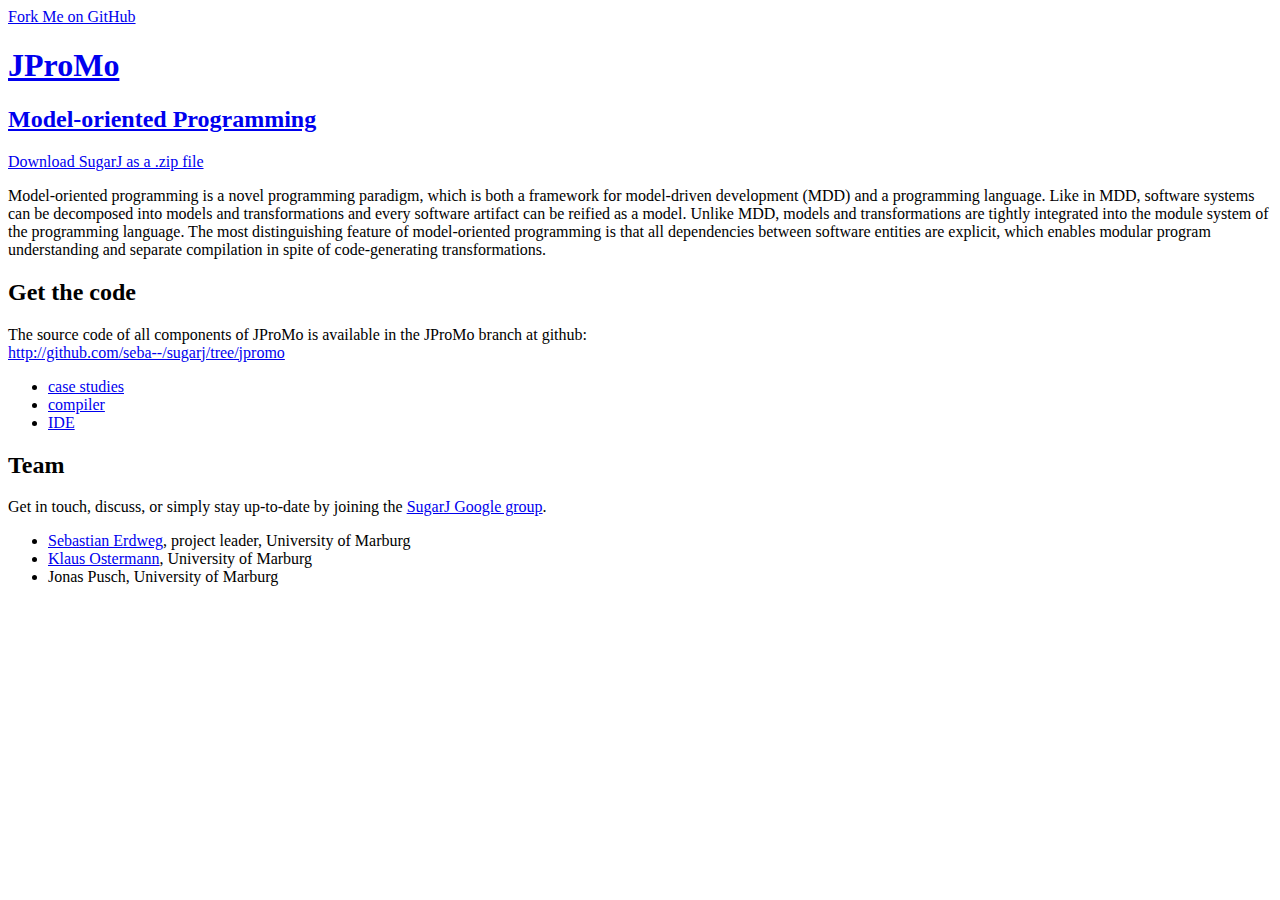
==== models/index.html @ 42db6761 "rename" ====
<!DOCTYPE html>
<html>

  <head>
    <meta charset='utf-8' />
    <meta http-equiv="X-UA-Compatible" content="chrome=1" />
    <meta name="description" content="Model-oriented Programmin with JProMo" />

    <link rel="stylesheet" type="text/css" media="screen" href="../stylesheets/stylesheet.css">

    <title>JProMo</title>
  </head>

  <body>

    <!-- HEADER -->
    <div id="header_wrap" class="outer">
        <header class="inner">
          <a id="forkme_banner" href="https://github.com/seba&#45;&#45;/sugarj">Fork Me on GitHub</a>

          <a href="."><h1 id="project_title">JProMo</h1>
          <h2 id="project_tagline">Model-oriented Programming</h2></a>

          <section id="downloads">
            <a class="zip_download_link" href="https://github.com/seba&#45;&#45;/sugarj/zipball/jpromo">Download SugarJ as a .zip file</a>
<!--            <a class="eclipse_download_link" href="http://update.sugarj.org/jpromo">SugarJ Eclipse plugin</a>  -->
          </section>
        </header>
    </div>

    <!-- MAIN CONTENT -->
    <div id="main_content_wrap" class="outer">
      <section id="main_content" class="inner">

<p>
 Model-oriented programming is a novel programming paradigm, which
 is both a framework for model-driven development (MDD) and a programming language. 
 Like in MDD, software systems can be decomposed into models and transformations 
 and every software artifact can be reified as a model. Unlike MDD, models and
 transformations are tightly integrated into the module system of the programming language.
 The most distinguishing feature of model-oriented programming is that all dependencies between software entities 
 are explicit, which enables modular program understanding and separate
 compilation in spite of code-generating transformations.
</p>


<h2>Get the code</h2>

<p>The source code of all components of JProMo is available in the JProMo branch at github:<br/>
<a href="http://github.com/seba&#45;&#45;/sugarj/tree/jpromo">http://github.com/seba&#45;&#45;/sugarj/tree/jpromo</a>
<ul>
<li><a href="http://github.com/seba&#45;&#45;/sugarj/tree/jpromo/case-studies">case studies</a></li>
<li><a href="http://github.com/seba&#45;&#45;/sugarj/tree/jpromo/compiler">compiler</a></li>
<li><a href="http://github.com/seba&#45;&#45;/sugarj/tree/jpromo/editor">IDE</a></li>
</ul>
</p>


<h2>Team</h2>

<p>
  Get in touch, discuss, or simply stay up-to-date by joining the <a href="http://groups.google.com/group/sugarj">SugarJ Google group</a>.
</p>

<ul>
<li><a href="http://www.informatik.uni-marburg.de/%7Eseba/">Sebastian Erdweg</a>, project leader, University of Marburg</li>
<li><a href="http://www.informatik.uni-marburg.de/%7Ekos/">Klaus Ostermann</a>, University of Marburg</li>
<li>Jonas Pusch, University of Marburg</li>
</ul>

      </section>
    </div>


    <!-- FOOTER  -->
    <div id="footer_wrap" class="outer">
      <footer class="inner">
        <!-- <p>Published with <a href="http://pages.github.com">GitHub Pages</a></p> -->
        <!-- <p class="copyright">SugarJ maintained by <a href="https://github.com/seba&#45;&#45;">seba&#45;&#45;</a></p> -->
      </footer>
    </div>


<!-- Start of StatCounter Code for Default Guide -->
<script type="text/javascript">
var sc_project=8112241; 
var sc_invisible=1; 
var sc_security="b21d7b72"; 
</script>
<script type="text/javascript"
src="http://www.statcounter.com/counter/counter.js"></script>
<noscript><div class="statcounter"><a title="hits counter"
href="http://statcounter.com/free-hit-counter/"
target="_blank"><img class="statcounter"
src="http://c.statcounter.com/8112241/0/b21d7b72/1/"
alt="hits counter"></a></div></noscript>
<!-- End of StatCounter Code for Default Guide -->    

  </body>
</html>
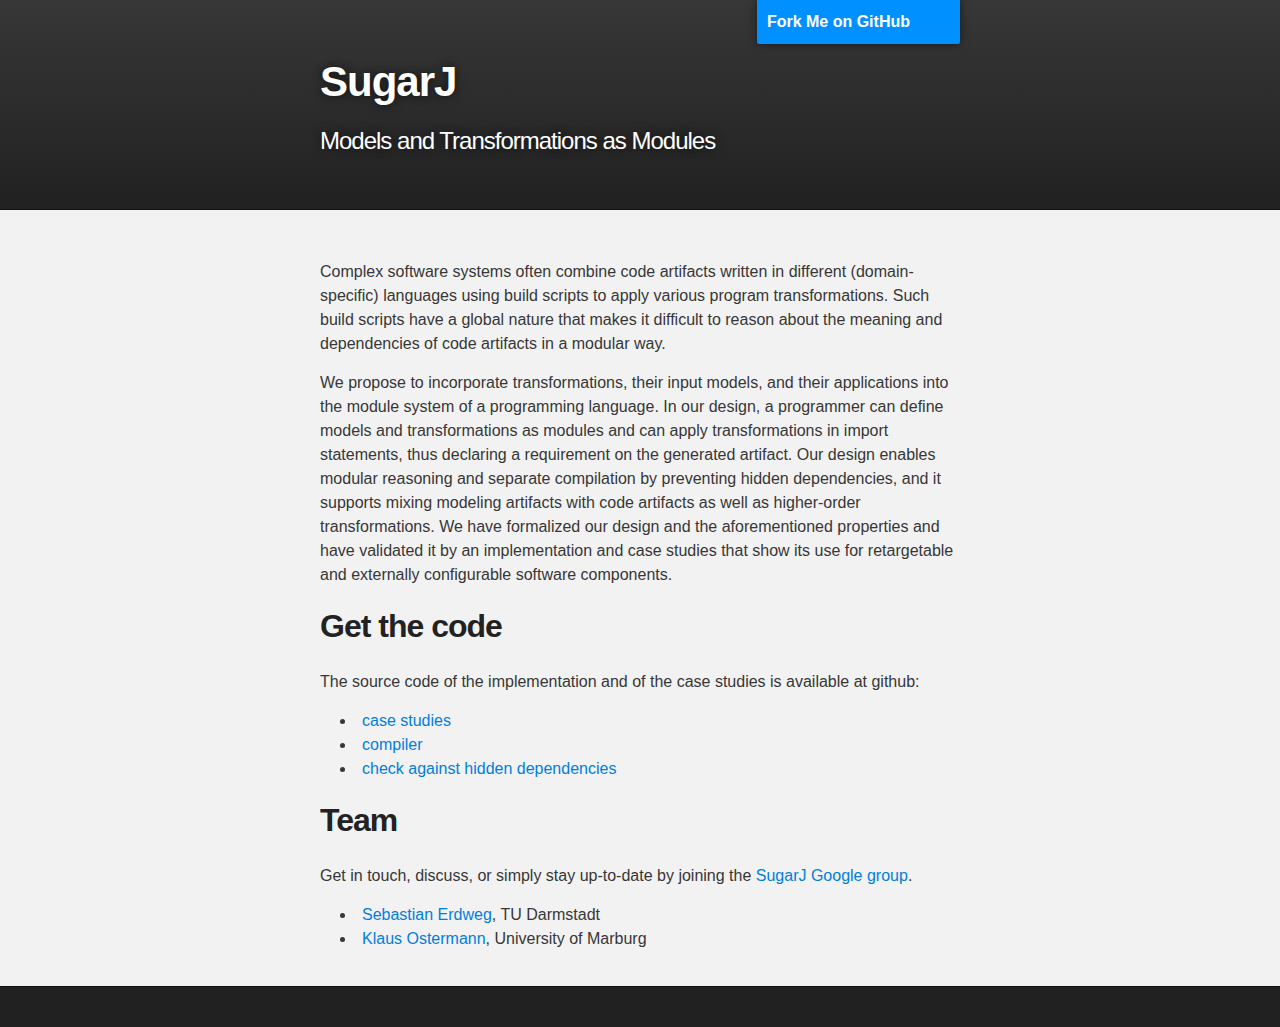
==== commit 39b3a4d5: "update web site" ====
--- a/models/index.html
+++ b/models/index.html
@@ -8,7 +8,7 @@
 
     <link rel="stylesheet" type="text/css" media="screen" href="../stylesheets/stylesheet.css">
 
-    <title>JProMo</title>
+    <title>Models and Transformations as Modules</title>
   </head>
 
   <body>
@@ -16,15 +16,15 @@
     <!-- HEADER -->
     <div id="header_wrap" class="outer">
         <header class="inner">
-          <a id="forkme_banner" href="https://github.com/seba&#45;&#45;/sugarj">Fork Me on GitHub</a>
+          <a id="forkme_banner" href="https://github.com/sugar-lang">Fork Me on GitHub</a>
 
-          <a href="."><h1 id="project_title">JProMo</h1>
-          <h2 id="project_tagline">Model-oriented Programming</h2></a>
+          <a href="."><h1 id="project_title">SugarJ</h1>
+          <h2 id="project_tagline">Models and Transformations as Modules</h2></a>
 
-          <section id="downloads">
-            <a class="zip_download_link" href="https://github.com/seba&#45;&#45;/sugarj/zipball/jpromo">Download SugarJ as a .zip file</a>
-<!--            <a class="eclipse_download_link" href="http://update.sugarj.org/jpromo">SugarJ Eclipse plugin</a>  -->
-          </section>
+          <!-- <section id="downloads"> -->
+          <!--   <\!-- <a class="zip_download_link" href="https://github.com/sugar-lang/sugarj/zipball/jpromo">Download SugarJ as a .zip file</a> -\-> -->
+          <!--   <a class="eclipse_download_link" href="http://update.sugarj.org/">SugarJ Eclipse plugin</a>   -->
+          <!-- </section> -->
         </header>
     </div>
 
@@ -33,25 +33,32 @@
       <section id="main_content" class="inner">
 
 <p>
- Model-oriented programming is a novel programming paradigm, which
- is both a framework for model-driven development (MDD) and a programming language. 
- Like in MDD, software systems can be decomposed into models and transformations 
- and every software artifact can be reified as a model. Unlike MDD, models and
- transformations are tightly integrated into the module system of the programming language.
- The most distinguishing feature of model-oriented programming is that all dependencies between software entities 
- are explicit, which enables modular program understanding and separate
- compilation in spite of code-generating transformations.
+  Complex software systems often combine code artifacts written in different (domain-specific)
+  languages using build scripts to apply various program transformations. 
+  Such build scripts have a global nature that makes
+  it difficult to reason about the meaning and dependencies of code artifacts in a modular way.
+</p><p>
+  We propose to incorporate transformations, their input models, and their
+  applications into the module system of a programming language. In our design,
+  a programmer can define models and transformations as modules and can apply
+  transformations in import statements, thus declaring a requirement on the
+  generated artifact. Our design enables modular reasoning and separate
+  compilation by preventing hidden dependencies, and it supports mixing modeling
+  artifacts with code artifacts as well as higher-order transformations. We have
+  formalized our design and the aforementioned properties and have validated it
+  by an implementation and case studies that show its use for retargetable and
+  externally configurable software components.
 </p>
 
 
 <h2>Get the code</h2>
 
-<p>The source code of all components of JProMo is available in the JProMo branch at github:<br/>
-<a href="http://github.com/seba&#45;&#45;/sugarj/tree/jpromo">http://github.com/seba&#45;&#45;/sugarj/tree/jpromo</a>
+<p>The source code of the implementation and of the case studies is available at github:<br/>
 <ul>
-<li><a href="http://github.com/seba&#45;&#45;/sugarj/tree/jpromo/case-studies">case studies</a></li>
-<li><a href="http://github.com/seba&#45;&#45;/sugarj/tree/jpromo/compiler">compiler</a></li>
-<li><a href="http://github.com/seba&#45;&#45;/sugarj/tree/jpromo/editor">IDE</a></li>
+<li><a href="https://github.com/sugar-lang/case-studies/tree/mdd/model-driven">case studies</a></li>
+<li><a href="https://github.com/sugar-lang/compiler/tree/mdd">compiler</a></li>
+<li><a href="https://github.com/sugar-lang/compiler/blob/mdd/src/org/sugarj/driver/ImportCommands.java#L163">check against
+hidden dependencies</a></li>
 </ul>
 </p>
 
@@ -63,9 +70,9 @@
 </p>
 
 <ul>
-<li><a href="http://www.informatik.uni-marburg.de/%7Eseba/">Sebastian Erdweg</a>, project leader, University of Marburg</li>
-<li><a href="http://www.informatik.uni-marburg.de/%7Ekos/">Klaus Ostermann</a>, University of Marburg</li>
-<li>Jonas Pusch, University of Marburg</li>
+<li><a href="http://erdweg.org">Sebastian Erdweg</a>, TU Darmstadt</li>
+<li><a href="http://www.informatik.uni-marburg.de/%7Ekos">Klaus Ostermann</a>, University of Marburg</li>
+<!-- <li>Jonas Pusch, University of Marburg</li> -->
 </ul>
 
       </section>
--- a/stylesheets/stylesheet.css
+++ b/stylesheets/stylesheet.css
@@ -0,0 +1,441 @@
+/*******************************************************************************
+Slate Theme for Github Pages
+by Jason Costello, @jsncostello
+*******************************************************************************/
+
+@import url(pygment_trac.css);
+
+/*******************************************************************************
+MeyerWeb Reset
+*******************************************************************************/
+
+html, body, div, span, applet, object, iframe,
+h1, h2, h3, h4, h5, h6, p, blockquote, pre,
+a, abbr, acronym, address, big, cite, code,
+del, dfn, em, img, ins, kbd, q, s, samp,
+small, strike, strong, sub, sup, tt, var,
+b, u, i, center,
+dl, dt, dd, ol, ul, li,
+fieldset, form, label, legend,
+table, caption, tbody, tfoot, thead, tr, th, td,
+article, aside, canvas, details, embed,
+figure, figcaption, footer, header, hgroup,
+menu, nav, output, ruby, section, summary,
+time, mark, audio, video {
+  margin: 0;
+  padding: 0;
+  border: 0;
+  font: inherit;
+  vertical-align: baseline;
+}
+
+/* HTML5 display-role reset for older browsers */
+article, aside, details, figcaption, figure,
+footer, header, hgroup, menu, nav, section {
+  display: block;
+}
+
+ol, ul {
+  list-style: none;
+}
+
+blockquote, q {
+}
+
+table {
+  border-collapse: collapse;
+  border-spacing: 0;
+}
+
+a:focus {
+  outline: none;
+}
+
+/*******************************************************************************
+Theme Styles
+*******************************************************************************/
+
+body {
+  box-sizing: border-box;
+  color:#373737;
+  background: #212121;
+  font-size: 16px;
+  font-family: 'Myriad Pro', Calibri, Helvetica, Arial, sans-serif;
+  line-height: 1.5;
+  -webkit-font-smoothing: antialiased;
+}
+
+h1, h2, h3, h4, h5, h6 {
+  margin: 10px 0;
+  font-weight: 700;
+  color:#222222;
+  font-family: 'Lucida Grande', 'Calibri', Helvetica, Arial, sans-serif;
+  letter-spacing: -1px;
+}
+
+h1 {
+  font-size: 36px;
+  font-weight: 700;
+}
+
+h2 {
+  padding-bottom: 10px;
+  font-size: 32px;
+  background: url('../images/bg_hr.png') repeat-x bottom;
+}
+
+h3 {
+  font-size: 24px;
+}
+
+h4 {
+  font-size: 21px;
+}
+
+h5 {
+  font-size: 18px;
+}
+
+h6 {
+  font-size: 16px;
+}
+
+p {
+  margin: 10px 0 15px 0;
+}
+
+footer p {
+  color: #f2f2f2;
+}
+
+a {
+  text-decoration: none;
+  color: #007edf;
+  text-shadow: none;
+
+  transition: color 0.5s ease;
+  transition: text-shadow 0.5s ease;
+  -webkit-transition: color 0.5s ease;
+  -webkit-transition: text-shadow 0.5s ease;
+  -moz-transition: color 0.5s ease;
+  -moz-transition: text-shadow 0.5s ease;
+  -o-transition: color 0.5s ease;
+  -o-transition: text-shadow 0.5s ease;
+  -ms-transition: color 0.5s ease;
+  -ms-transition: text-shadow 0.5s ease;
+}
+
+#main_content a:hover {
+  color: #0069ba;
+  text-shadow: #0090ff 0px 0px 2px;
+}
+
+footer a:hover {
+  color: #43adff;
+  text-shadow: #0090ff 0px 0px 2px;
+}
+
+em {
+  font-style: italic;
+}
+
+strong {
+  font-weight: bold;
+}
+
+img {
+  position: relative;
+  margin: 0 auto;
+  max-width: 739px;
+  padding: 5px;
+  margin: 10px 0 10px 0;
+  border: 1px solid #ebebeb;
+
+  box-shadow: 0 0 5px #ebebeb;
+  -webkit-box-shadow: 0 0 5px #ebebeb;
+  -moz-box-shadow: 0 0 5px #ebebeb;
+  -o-box-shadow: 0 0 5px #ebebeb;
+  -ms-box-shadow: 0 0 5px #ebebeb;
+}
+
+pre, code {
+  width: 100%;
+  color: #222;
+  background-color: #fff;
+
+  font-family: Monaco, "Bitstream Vera Sans Mono", "Lucida Console", Terminal, monospace;
+  font-size: 14px;
+
+  border-radius: 2px;
+  -moz-border-radius: 2px;
+  -webkit-border-radius: 2px;
+
+
+
+}
+
+pre {
+  width: 100%;
+  padding: 10px;
+  box-shadow: 0 0 10px rgba(0,0,0,.1);
+  overflow: auto;
+}
+
+code {
+  padding: 3px;
+  margin: 0 3px;
+  box-shadow: 0 0 10px rgba(0,0,0,.1);
+}
+
+pre code {
+  display: block;
+  box-shadow: none;
+}
+
+blockquote {
+  color: #666;
+  margin-bottom: 20px;
+  padding: 0 0 0 20px;
+  border-left: 3px solid #bbb;
+}
+
+ul, ol, dl {
+  margin-bottom: 15px
+}
+
+ul li {
+  list-style: inside;
+  padding-left: 20px;
+}
+
+ol li {
+  list-style: decimal inside;
+  padding-left: 20px;
+}
+
+dl dt {
+  font-weight: bold;
+}
+
+dl dd {
+  padding-left: 20px;
+  font-style: italic;
+}
+
+dl p {
+  padding-left: 20px;
+  font-style: italic;
+}
+
+hr {
+  height: 1px;
+  margin-bottom: 5px;
+  border: none;
+  background: url('../images/bg_hr.png') repeat-x center;
+}
+
+table {
+  border: 1px solid #373737;
+  margin-bottom: 20px;
+  text-align: left;
+ }
+
+th {
+  font-family: 'Lucida Grande', 'Helvetica Neue', Helvetica, Arial, sans-serif;
+  padding: 10px;
+  background: #373737;
+  color: #fff;
+ }
+
+td {
+  padding: 10px;
+  border: 1px solid #373737;
+ }
+
+form {
+  background: #f2f2f2;
+  padding: 20px;
+}
+
+img {
+  width: 100%;
+  max-width: 100%;
+}
+
+/*******************************************************************************
+Full-Width Styles
+*******************************************************************************/
+
+.outer {
+  width: 100%;
+}
+
+.inner {
+  position: relative;
+  max-width: 640px;
+  padding: 20px 10px;
+  margin: 0 auto;
+}
+
+#forkme_banner {
+  display: block;
+  position: absolute;
+  top:0;
+  right: 10px;
+  z-index: 10;
+  padding: 10px 50px 10px 10px;
+  color: #fff;
+  background: url('../images/blacktocat.png') #0090ff no-repeat 95% 50%;
+  font-weight: 700;
+  box-shadow: 0 0 10px rgba(0,0,0,.5);
+  border-bottom-left-radius: 2px;
+  border-bottom-right-radius: 2px;
+}
+
+#header_wrap {
+  background: #212121;
+  background: -moz-linear-gradient(top, #373737, #212121);
+  background: -webkit-linear-gradient(top, #373737, #212121);
+  background: -ms-linear-gradient(top, #373737, #212121);
+  background: -o-linear-gradient(top, #373737, #212121);
+  background: linear-gradient(top, #373737, #212121);
+}
+
+#header_wrap .inner {
+  padding: 50px 10px 30px 10px;
+}
+
+#project_title {
+  margin: 0;
+  color: #fff;
+  font-size: 42px;
+  font-weight: 700;
+  text-shadow: #111 0px 0px 10px;
+}
+
+#project_tagline {
+  color: #fff;
+  font-size: 24px;
+  font-weight: 300;
+  background: none;
+  text-shadow: #111 0px 0px 10px;
+}
+
+#downloads {
+  position: absolute;
+  width: 115px;
+  z-index: 10;
+  bottom: -40px;
+  right: 0;
+  height: 70px;
+  background: url('../images/icon_download.png') no-repeat 0% 90%;
+}
+
+.eclipse_download_link {
+  display: block;
+  float: right;
+  width: 90px;
+  height: 70px;
+  text-indent: -5000px;
+  overflow: hidden;
+  background: url(../images/eclipse.png) no-repeat ;
+}
+
+.zip_download_link {
+  display: block;
+  float: right;
+  width: 90px;
+  height:70px;
+  text-indent: -5000px;
+  overflow: hidden;
+  background: url(../images/sprite_download.png) no-repeat bottom left;
+}
+
+.tar_download_link {
+  display: block;
+  float: right;
+  width: 90px;
+  height:70px;
+  text-indent: -5000px;
+  overflow: hidden;
+  background: url(../images/sprite_download.png) no-repeat bottom right;
+  margin-left: 10px;
+}
+
+.zip_download_link:hover {
+  background: url(../images/sprite_download.png) no-repeat top left;
+}
+
+.tar_download_link:hover {
+  background: url(../images/sprite_download.png) no-repeat top right;
+}
+
+#main_content_wrap {
+  background: #f2f2f2;
+  border-top: 1px solid #111;
+  border-bottom: 1px solid #111;
+}
+
+#main_content {
+  padding-top: 40px;
+}
+
+#footer_wrap {
+  background: #212121;
+}
+
+
+
+/*******************************************************************************
+Small Device Styles
+*******************************************************************************/
+
+@media screen and (max-width: 480px) {
+  body {
+    font-size:14px;
+  }
+
+  #downloads {
+    display: none;
+  }
+
+  .inner {
+    min-width: 320px;
+    max-width: 480px;
+  }
+
+  #project_title {
+  font-size: 32px;
+  }
+
+  h1 {
+    font-size: 28px;
+  }
+
+  h2 {
+    font-size: 24px;
+  }
+
+  h3 {
+    font-size: 21px;
+  }
+
+  h4 {
+    font-size: 18px;
+  }
+
+  h5 {
+    font-size: 14px;
+  }
+
+  h6 {
+    font-size: 12px;
+  }
+
+  code, pre {
+    min-width: 320px;
+    max-width: 480px;
+    font-size: 11px;
+  }
+
+}
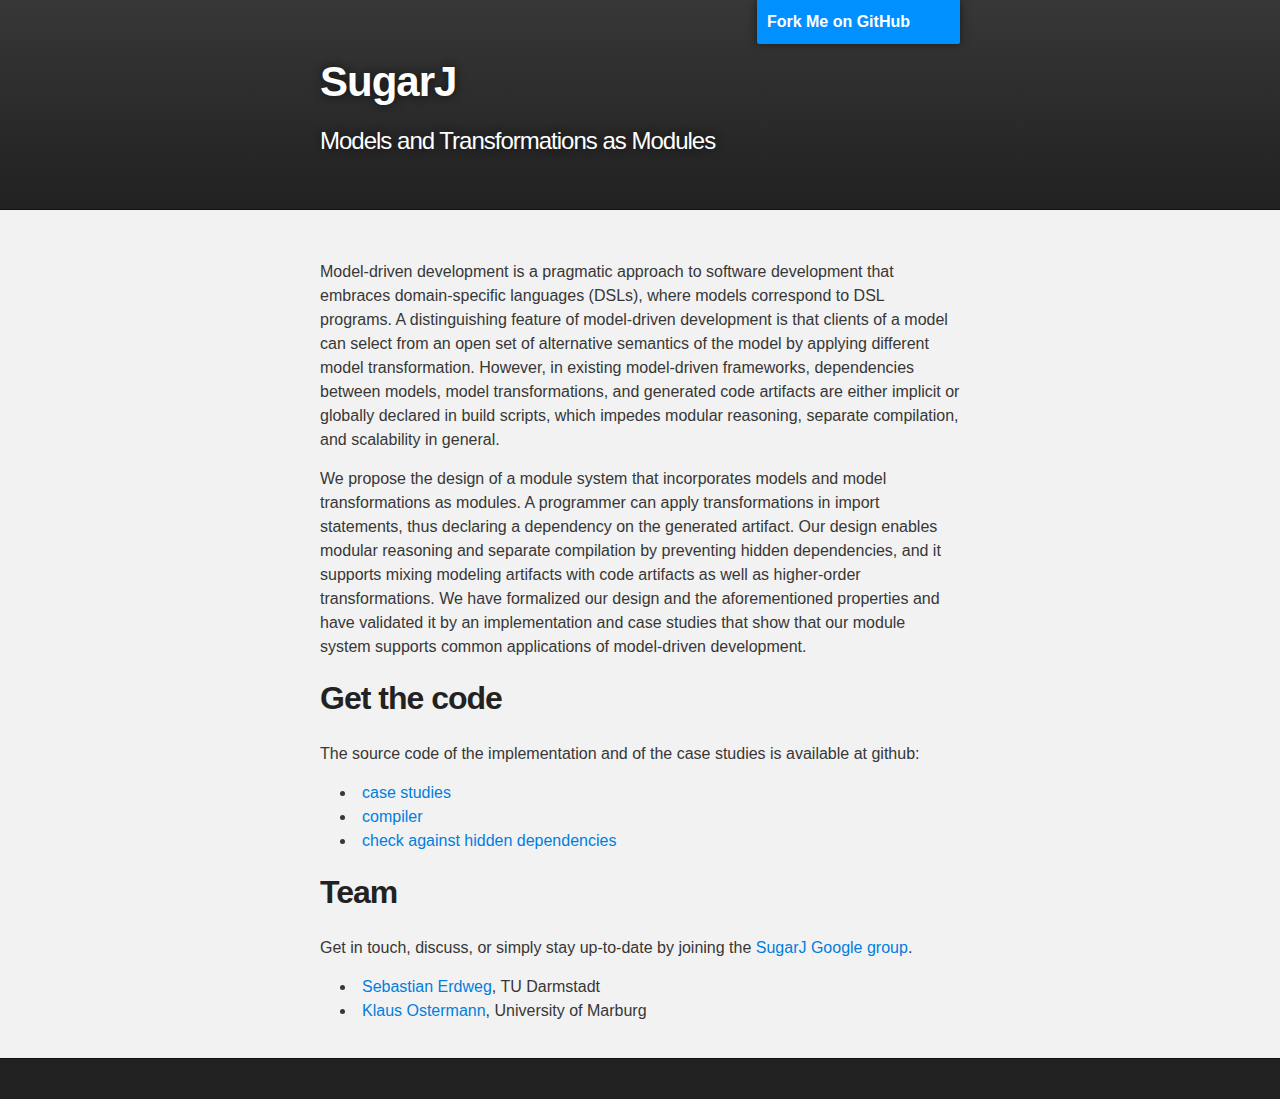
==== commit a3f7af09: "update models site" ====
--- a/models/index.html
+++ b/models/index.html
@@ -33,21 +33,25 @@
       <section id="main_content" class="inner">
 
 <p>
-  Complex software systems often combine code artifacts written in different (domain-specific)
-  languages using build scripts to apply various program transformations. 
-  Such build scripts have a global nature that makes
-  it difficult to reason about the meaning and dependencies of code artifacts in a modular way.
+  Model-driven development is a pragmatic approach to software development that
+  embraces domain-specific languages (DSLs), where models correspond to DSL
+  programs. A distinguishing feature of model-driven development is that clients
+  of a model can select from an open set of alternative semantics of the model
+  by applying different model transformation. However, in existing model-driven
+  frameworks, dependencies between models, model transformations, and generated
+  code artifacts are either implicit or globally declared in build scripts,
+  which impedes modular reasoning, separate compilation, and scalability in
+  general.
 </p><p>
-  We propose to incorporate transformations, their input models, and their
-  applications into the module system of a programming language. In our design,
-  a programmer can define models and transformations as modules and can apply
-  transformations in import statements, thus declaring a requirement on the
-  generated artifact. Our design enables modular reasoning and separate
-  compilation by preventing hidden dependencies, and it supports mixing modeling
-  artifacts with code artifacts as well as higher-order transformations. We have
-  formalized our design and the aforementioned properties and have validated it
-  by an implementation and case studies that show its use for retargetable and
-  externally configurable software components.
+  We propose the design of a module system that incorporates models and model
+  transformations as modules. A programmer can apply transformations in import
+  statements, thus declaring a dependency on the generated artifact. Our design
+  enables modular reasoning and separate compilation by preventing hidden
+  dependencies, and it supports mixing modeling artifacts with code artifacts as
+  well as higher-order transformations. We have formalized our design and the
+  aforementioned properties and have validated it by an implementation and case
+  studies that show that our module system supports common applications of
+  model-driven development.
 </p>
 
 
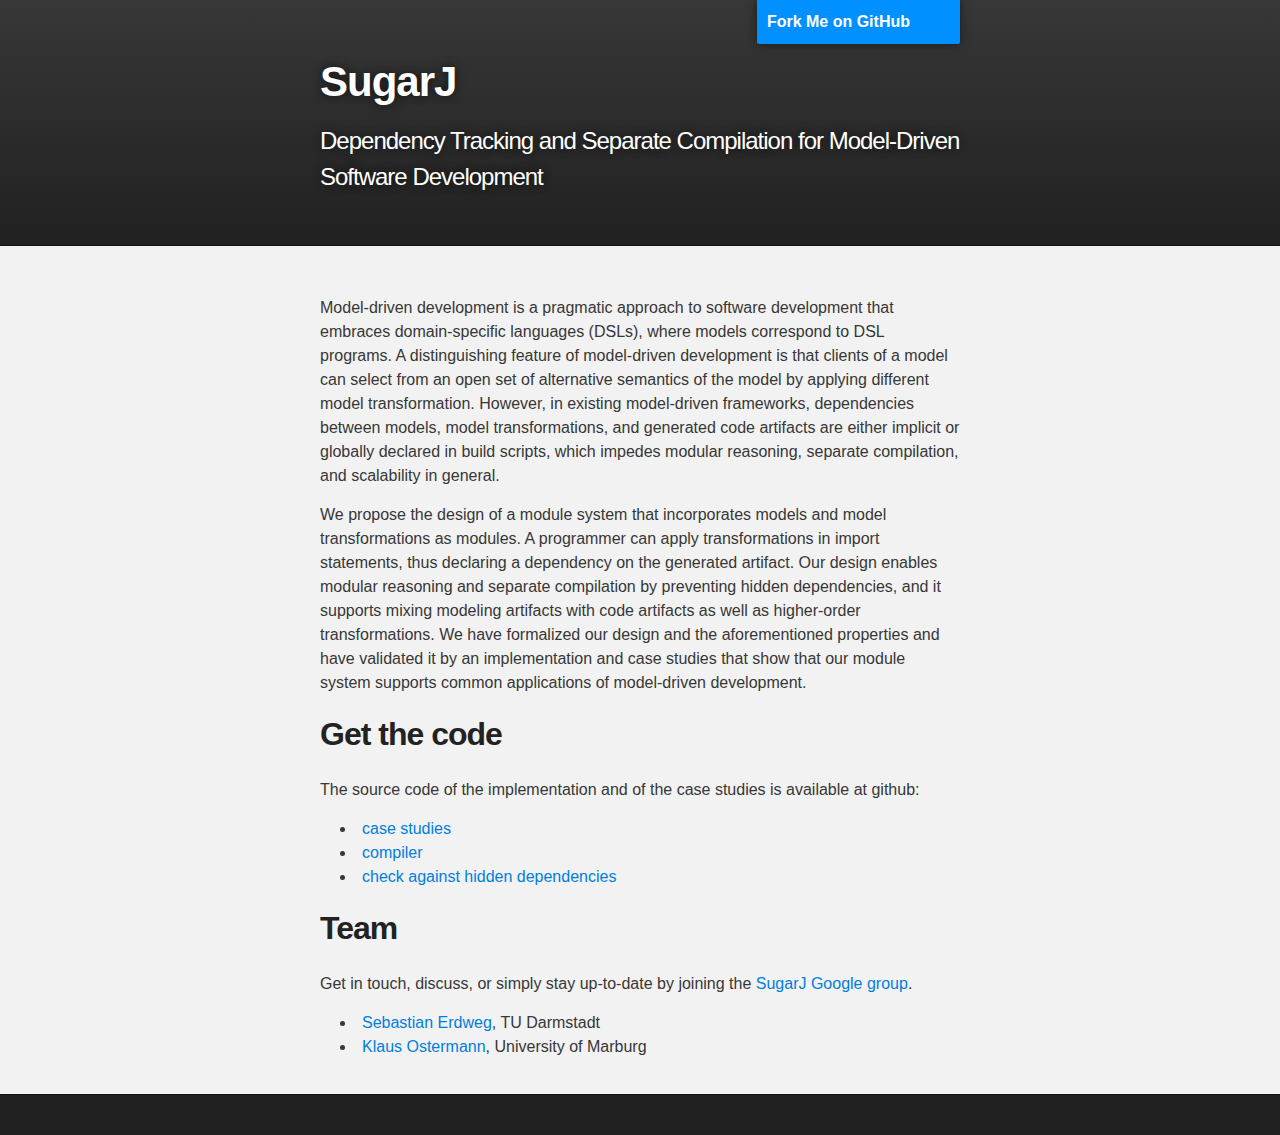
==== commit d900137c: "update mdd info" ====
--- a/models/index.html
+++ b/models/index.html
@@ -8,7 +8,7 @@
 
     <link rel="stylesheet" type="text/css" media="screen" href="../stylesheets/stylesheet.css">
 
-    <title>Models and Transformations as Modules</title>
+    <title>Dependency Tracking and Separate Compilation for Model-Driven Software Development</title>
   </head>
 
   <body>
@@ -19,7 +19,7 @@
           <a id="forkme_banner" href="https://github.com/sugar-lang">Fork Me on GitHub</a>
 
           <a href="."><h1 id="project_title">SugarJ</h1>
-          <h2 id="project_tagline">Models and Transformations as Modules</h2></a>
+          <h2 id="project_tagline">Dependency Tracking and Separate Compilation for Model-Driven Software Development</h2></a>
 
           <!-- <section id="downloads"> -->
           <!--   <\!-- <a class="zip_download_link" href="https://github.com/sugar-lang/sugarj/zipball/jpromo">Download SugarJ as a .zip file</a> -\-> -->
@@ -33,27 +33,27 @@
       <section id="main_content" class="inner">
 
 <p>
-  Model-driven development is a pragmatic approach to software development that
-  embraces domain-specific languages (DSLs), where models correspond to DSL
-  programs. A distinguishing feature of model-driven development is that clients
-  of a model can select from an open set of alternative semantics of the model
-  by applying different model transformation. However, in existing model-driven
-  frameworks, dependencies between models, model transformations, and generated
-  code artifacts are either implicit or globally declared in build scripts,
-  which impedes modular reasoning, separate compilation, and scalability in
-  general.
+
+      Model-driven development is a pragmatic approach to software development
+      that embraces domain-specific languages (DSLs), where models correspond to
+      DSL programs. A distinguishing feature of model-driven development is that
+      clients of a model can select from an open set of alternative semantics of
+      the model by applying different model transformation.  However, in
+      existing model-driven frameworks, dependencies between models, model
+      transformations, and generated code artifacts are either implicit or
+      globally declared in build scripts, which impedes modular reasoning,
+      separate compilation, and scalability in general.
 </p><p>
-  We propose the design of a module system that incorporates models and model
-  transformations as modules. A programmer can apply transformations in import
-  statements, thus declaring a dependency on the generated artifact. Our design
-  enables modular reasoning and separate compilation by preventing hidden
-  dependencies, and it supports mixing modeling artifacts with code artifacts as
-  well as higher-order transformations. We have formalized our design and the
-  aforementioned properties and have validated it by an implementation and case
-  studies that show that our module system supports common applications of
-  model-driven development.
+      We propose the design of a module system that incorporates models and
+      model transformations as modules. A programmer can apply transformations
+      in import statements, thus declaring a dependency on the generated
+      artifact. Our design enables modular reasoning and separate compilation by
+      preventing hidden dependencies, and it supports mixing modeling artifacts
+      with code artifacts as well as higher-order transformations. We have
+      formalized our design and the aforementioned properties and have validated
+      it by an implementation and case studies that show that our module system
+      supports common applications of model-driven development.
 </p>
-
 
 <h2>Get the code</h2>
 
@@ -61,7 +61,7 @@
 <ul>
 <li><a href="https://github.com/sugar-lang/case-studies/tree/mdd/model-driven">case studies</a></li>
 <li><a href="https://github.com/sugar-lang/compiler/tree/mdd">compiler</a></li>
-<li><a href="https://github.com/sugar-lang/compiler/blob/mdd/src/org/sugarj/driver/ImportCommands.java#L163">check against
+<li><a href="https://github.com/sugar-lang/compiler/blob/mdd/src/org/sugarj/driver/ImportCommands.java#L170">check against
 hidden dependencies</a></li>
 </ul>
 </p>
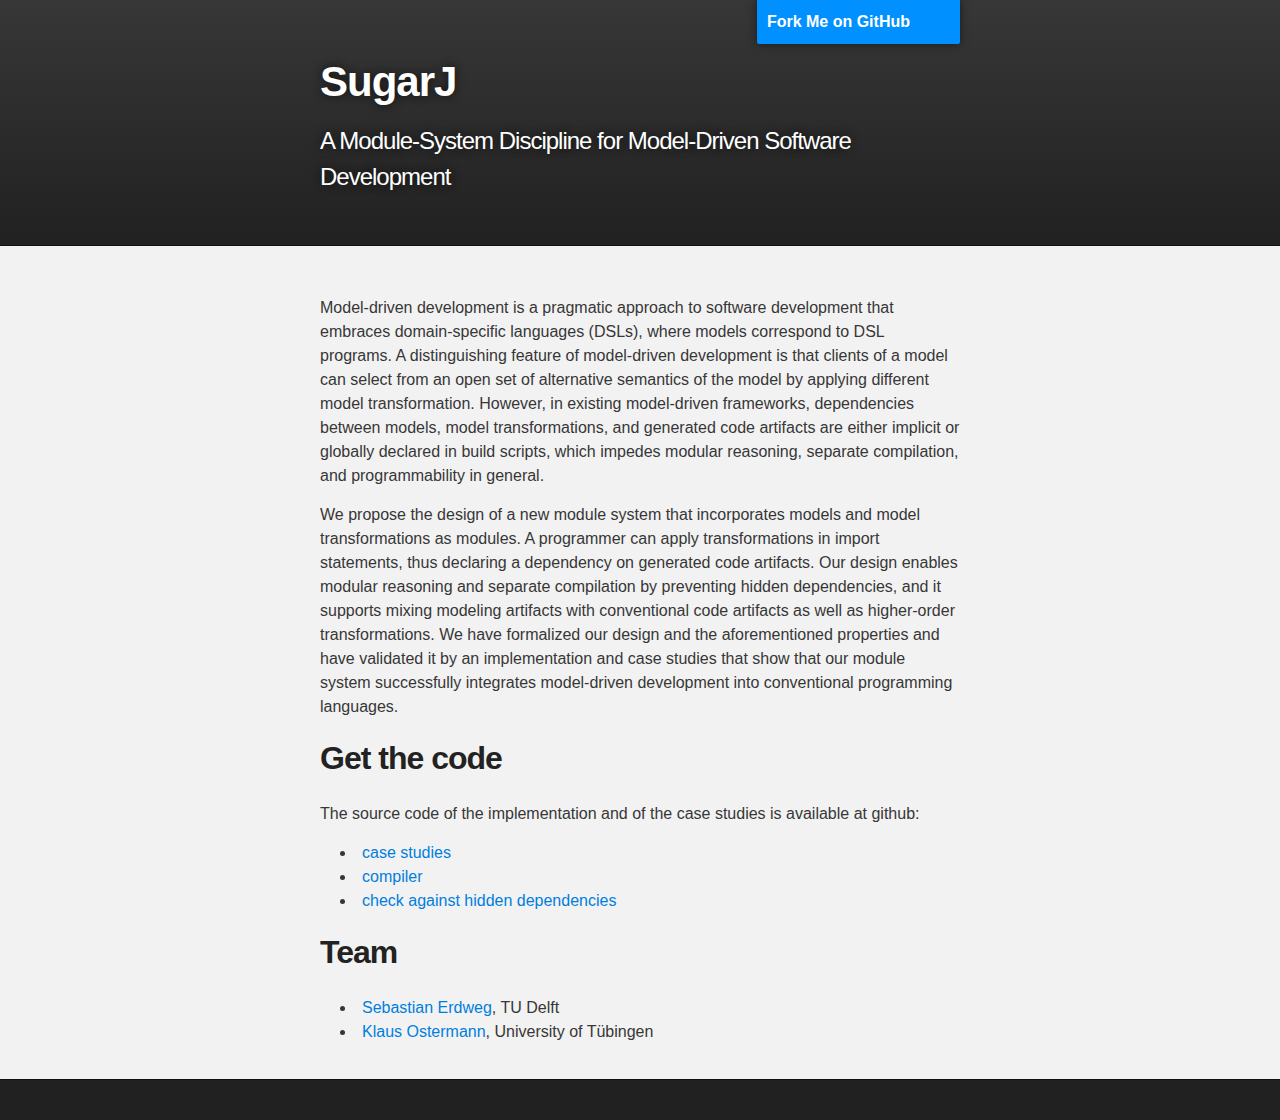
==== commit 87dde8a9: "update models site" ====
--- a/models/index.html
+++ b/models/index.html
@@ -8,7 +8,7 @@
 
     <link rel="stylesheet" type="text/css" media="screen" href="../stylesheets/stylesheet.css">
 
-    <title>Dependency Tracking and Separate Compilation for Model-Driven Software Development</title>
+    <title>A Module-System Discipline for Model-Driven Software Development</title>
   </head>
 
   <body>
@@ -19,7 +19,7 @@
           <a id="forkme_banner" href="https://github.com/sugar-lang">Fork Me on GitHub</a>
 
           <a href="."><h1 id="project_title">SugarJ</h1>
-          <h2 id="project_tagline">Dependency Tracking and Separate Compilation for Model-Driven Software Development</h2></a>
+          <h2 id="project_tagline">A Module-System Discipline for Model-Driven Software Development</h2></a>
 
           <!-- <section id="downloads"> -->
           <!--   <\!-- <a class="zip_download_link" href="https://github.com/sugar-lang/sugarj/zipball/jpromo">Download SugarJ as a .zip file</a> -\-> -->
@@ -34,25 +34,24 @@
 
 <p>
 
-      Model-driven development is a pragmatic approach to software development
-      that embraces domain-specific languages (DSLs), where models correspond to
-      DSL programs. A distinguishing feature of model-driven development is that
-      clients of a model can select from an open set of alternative semantics of
-      the model by applying different model transformation.  However, in
-      existing model-driven frameworks, dependencies between models, model
-      transformations, and generated code artifacts are either implicit or
-      globally declared in build scripts, which impedes modular reasoning,
-      separate compilation, and scalability in general.
+  Model-driven development is a pragmatic approach to software development that
+  embraces domain-specific languages (DSLs), where models correspond to DSL
+  programs. A distinguishing feature of model-driven development is that clients
+  of a model can select from an open set of alternative semantics of the model
+  by applying different model transformation.
+  However, in existing model-driven frameworks, dependencies between models,
+  model transformations, and generated code artifacts are either implicit or
+  globally declared in build scripts, which impedes modular reasoning, separate
+  compilation, and programmability in general. 
 </p><p>
-      We propose the design of a module system that incorporates models and
-      model transformations as modules. A programmer can apply transformations
-      in import statements, thus declaring a dependency on the generated
-      artifact. Our design enables modular reasoning and separate compilation by
-      preventing hidden dependencies, and it supports mixing modeling artifacts
-      with code artifacts as well as higher-order transformations. We have
-      formalized our design and the aforementioned properties and have validated
-      it by an implementation and case studies that show that our module system
-      supports common applications of model-driven development.
+  We propose the design of a new module system that incorporates models and model
+  transformations as modules. A programmer can apply transformations in import
+  statements, thus declaring a dependency on generated code artifacts. Our design
+  enables modular reasoning and separate compilation by preventing hidden
+  dependencies, and it supports mixing modeling artifacts with conventional code artifacts as
+  well as higher-order transformations. We have formalized our design and the
+  aforementioned properties and have validated it by an implementation and case
+  studies that show that our module system successfully integrates model-driven development into conventional programming languages.
 </p>
 
 <h2>Get the code</h2>
@@ -69,13 +68,13 @@
 
 <h2>Team</h2>
 
-<p>
-  Get in touch, discuss, or simply stay up-to-date by joining the <a href="http://groups.google.com/group/sugarj">SugarJ Google group</a>.
-</p>
+<!-- <p> -->
+<!--   Get in touch, discuss, or simply stay up-to-date by joining the <a href="http://groups.google.com/group/sugarj">SugarJ Google group</a>. -->
+<!-- </p> -->
 
 <ul>
-<li><a href="http://erdweg.org">Sebastian Erdweg</a>, TU Darmstadt</li>
-<li><a href="http://www.informatik.uni-marburg.de/%7Ekos">Klaus Ostermann</a>, University of Marburg</li>
+<li><a href="http://erdweg.org">Sebastian Erdweg</a>, TU Delft</li>
+<li><a href="http://www.informatik.uni-marburg.de/%7Ekos">Klaus Ostermann</a>, University of Tübingen</li>
 <!-- <li>Jonas Pusch, University of Marburg</li> -->
 </ul>
 
